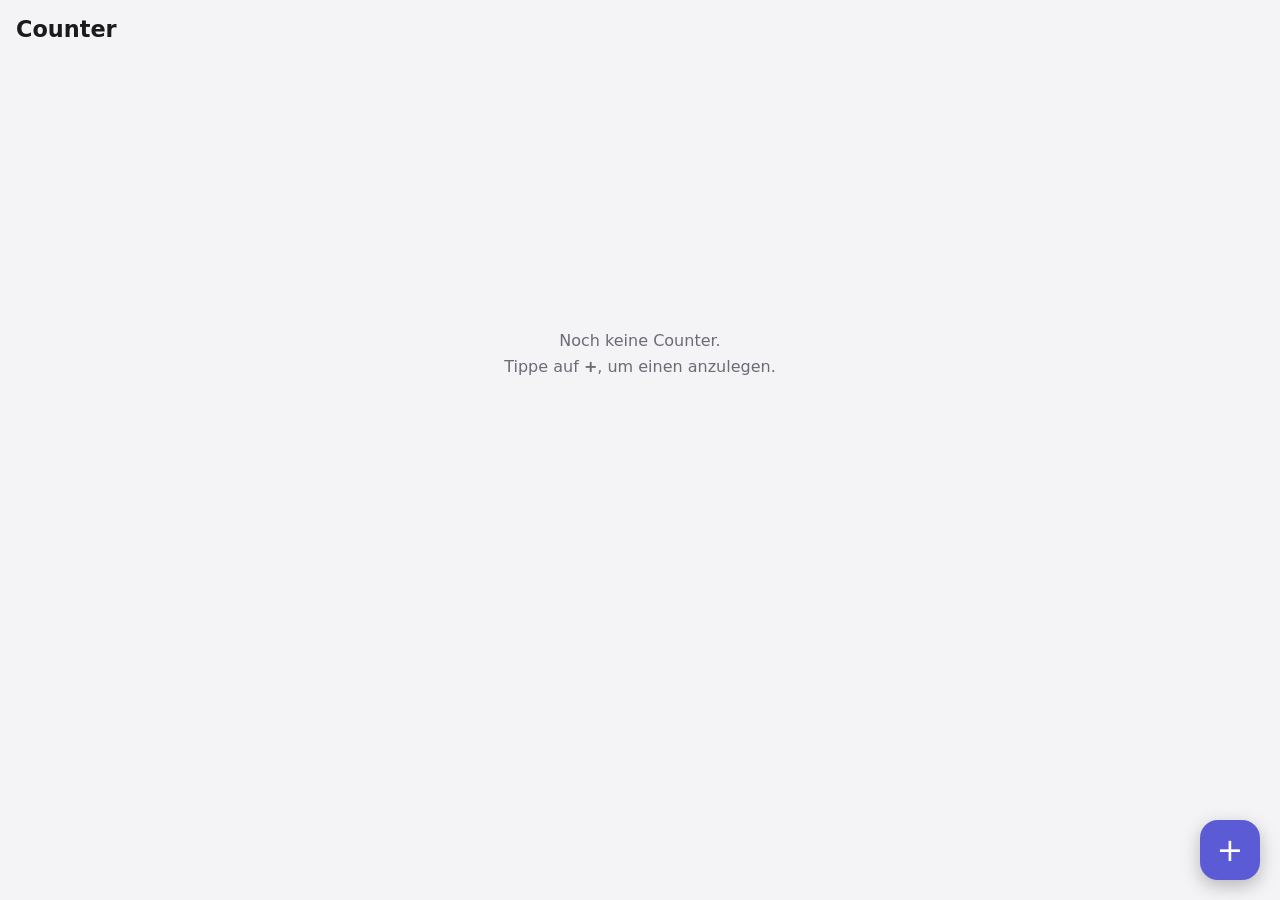
==== index.html @ d5157257 "V1" ====
<!DOCTYPE html>
<html lang="de">
<head>
  <meta charset="UTF-8">
  <meta name="viewport" content="width=device-width, initial-scale=1">
  <title>Counter</title>
  <link rel="manifest" href="manifest.json">
  <script>location.replace('home/index.html');</script>
</head>
<body>
  <a href="home/index.html">Counter öffnen</a>
</body>
</html>
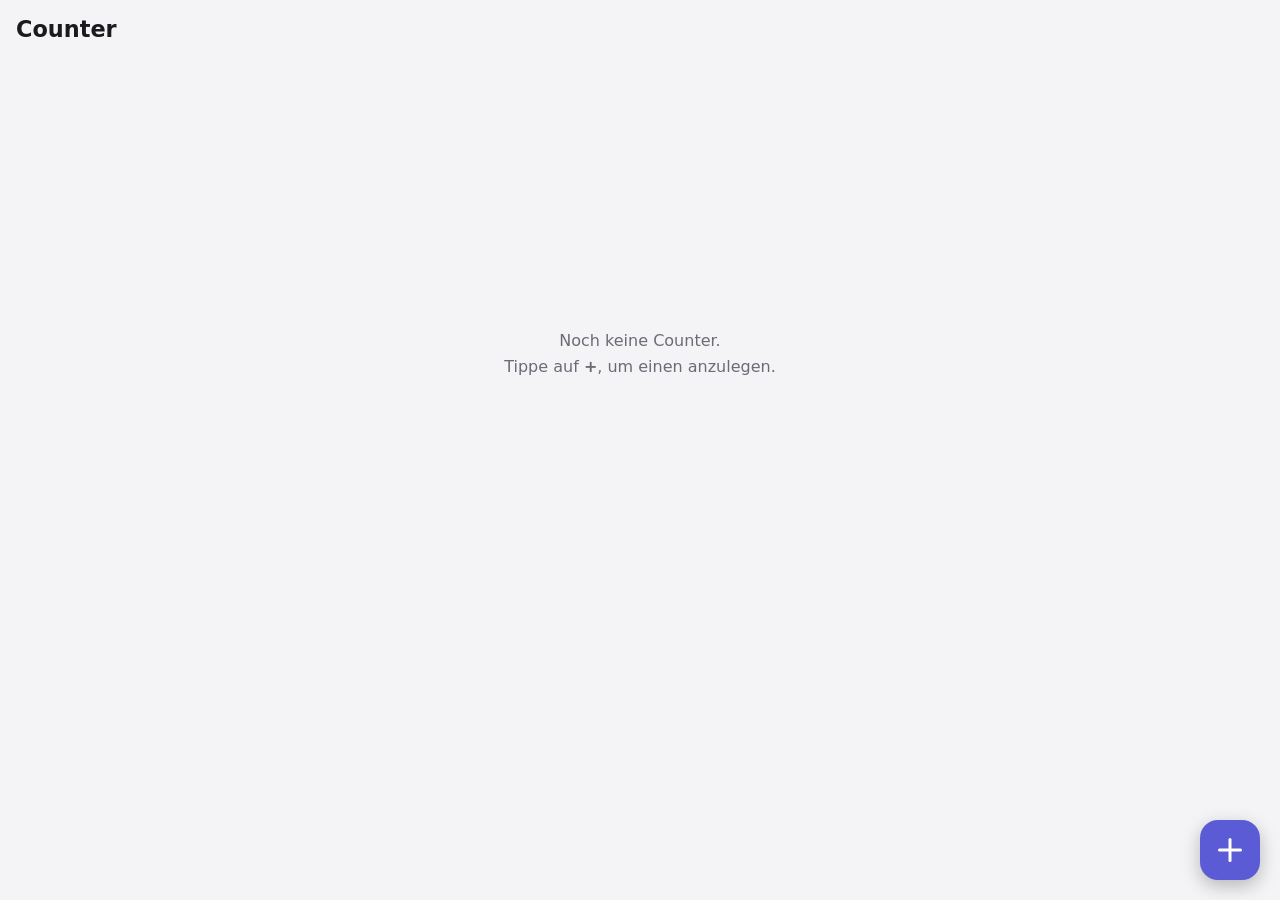
==== commit d358e47c: "main-activity now in root directory" ====
--- a/index.html
+++ b/index.html
@@ -2,12 +2,28 @@
 <html lang="de">
 <head>
   <meta charset="UTF-8">
-  <meta name="viewport" content="width=device-width, initial-scale=1">
+  <meta name="viewport" content="width=device-width, initial-scale=1, viewport-fit=cover">
+  <meta name="theme-color" content="#5b5bd6">
   <title>Counter</title>
   <link rel="manifest" href="manifest.json">
-  <script>location.replace('home/index.html');</script>
+  <link rel="icon" href="icons/icon-192.png">
+  <link rel="apple-touch-icon" href="icons/icon-192.png">
+  <link rel="stylesheet" href="shared/base.css">
+  <link rel="stylesheet" href="style.css">
 </head>
 <body>
-  <a href="home/index.html">Counter öffnen</a>
+  <header class="topbar">
+    <h1>Counter</h1>
+  </header>
+
+  <main>
+    <ul id="list" class="list"></ul>
+    <p id="empty" class="empty" hidden>Noch keine Counter.<br>Tippe auf <strong>+</strong>, um einen anzulegen.</p>
+  </main>
+
+  <a class="fab i-plus" href="new/index.html" aria-label="Neuen Counter anlegen"></a>
+
+  <script src="shared/store.js"></script>
+  <script src="scripts.js"></script>
 </body>
 </html>
--- a/shared/base.css
+++ b/shared/base.css
@@ -0,0 +1,93 @@
+:root {
+  --bg: #f4f4f7;
+  --surface: #ffffff;
+  --text: #1b1b1f;
+  --muted: #6b6b76;
+  --border: #e3e3e8;
+  --danger: #d93838;
+  --radius: 16px;
+  color-scheme: light dark;
+}
+
+@media (prefers-color-scheme: dark) {
+  :root {
+    --bg: #121215;
+    --surface: #1e1e23;
+    --text: #f1f1f4;
+    --muted: #9a9aa6;
+    --border: #2c2c33;
+    --danger: #ff5c5c;
+  }
+}
+
+* { box-sizing: border-box; }
+
+html, body {
+  margin: 0;
+  background: var(--bg);
+  color: var(--text);
+  font-family: system-ui, -apple-system, "Segoe UI", Roboto, sans-serif;
+  -webkit-tap-highlight-color: transparent;
+}
+
+button { font: inherit; cursor: pointer; }
+
+/* Plus/Minus als gezeichnete Balken statt Schriftzeichen: immer exakt mittig. */
+.i-plus, .i-minus { position: relative; }
+
+.i-plus::before,
+.i-plus::after,
+.i-minus::before {
+  content: '';
+  position: absolute;
+  left: 50%;
+  top: 50%;
+  width: var(--icon-size, 18px);
+  height: var(--icon-stroke, 3px);
+  border-radius: var(--icon-stroke, 3px);
+  background: currentColor;
+  transform: translate(-50%, -50%);
+}
+
+.i-plus::after { transform: translate(-50%, -50%) rotate(90deg); }
+
+.topbar {
+  position: sticky;
+  top: 0;
+  display: flex;
+  align-items: center;
+  gap: 12px;
+  padding: 16px;
+  padding-top: calc(16px + env(safe-area-inset-top));
+  background: var(--bg);
+  z-index: 10;
+}
+
+.topbar h1 {
+  margin: 0;
+  font-size: 1.4rem;
+  flex: 1;
+  overflow: hidden;
+  text-overflow: ellipsis;
+  white-space: nowrap;
+}
+
+.back {
+  display: grid;
+  place-items: center;
+  width: 40px;
+  height: 40px;
+  border-radius: 50%;
+  color: var(--text);
+  text-decoration: none;
+  background: var(--surface);
+  border: 1px solid var(--border);
+}
+
+.back svg { width: 20px; height: 20px; display: block; }
+
+main {
+  padding: 0 16px calc(32px + env(safe-area-inset-bottom));
+  max-width: 600px;
+  margin: 0 auto;
+}
--- a/style.css
+++ b/style.css
@@ -0,0 +1,99 @@
+main { padding-bottom: 100px; }
+
+.list {
+  list-style: none;
+  margin: 0;
+  padding: 0;
+  display: grid;
+  gap: 12px;
+}
+
+.card {
+  display: flex;
+  align-items: center;
+  gap: 12px;
+  padding: 14px 14px 14px 18px;
+  background: var(--surface);
+  border: 1px solid var(--border);
+  border-left: 6px solid var(--accent);
+  border-radius: var(--radius);
+}
+
+.card-link {
+  flex: 1;
+  min-width: 0;
+  color: inherit;
+  text-decoration: none;
+}
+
+.card-name {
+  font-weight: 600;
+  font-size: 1.1rem;
+  overflow: hidden;
+  text-overflow: ellipsis;
+  white-space: nowrap;
+}
+
+.card-meta {
+  color: var(--muted);
+  font-size: 0.9rem;
+  margin-top: 2px;
+}
+
+.card-total {
+  font-size: 1.8rem;
+  font-weight: 700;
+  font-variant-numeric: tabular-nums;
+  min-width: 2ch;
+  text-align: right;
+}
+
+.card-plus {
+  width: 52px;
+  height: 52px;
+  border-radius: 50%;
+  border: none;
+  background: var(--accent);
+  color: #fff;
+  --icon-size: 20px;
+  flex-shrink: 0;
+  transition: transform 0.1s;
+}
+
+.card-plus:active { transform: scale(0.9); }
+
+.card-minus {
+  width: 52px;
+  height: 52px;
+  border-radius: 50%;
+  border: 2px solid var(--accent);
+  background: transparent;
+  color: var(--accent);
+  --icon-size: 20px;
+  flex-shrink: 0;
+  transition: transform 0.1s;
+}
+
+.card-minus:active { transform: scale(0.9); }
+.card-minus:disabled { opacity: 0.45; }
+
+.empty {
+  text-align: center;
+  color: var(--muted);
+  margin-top: 30vh;
+  line-height: 1.6;
+}
+
+.fab {
+  position: fixed;
+  right: 20px;
+  bottom: calc(20px + env(safe-area-inset-bottom));
+  width: 60px;
+  height: 60px;
+  border-radius: 18px;
+  background: #5b5bd6;
+  color: #fff;
+  --icon-size: 24px;
+  text-decoration: none;
+  box-shadow: 0 6px 18px rgba(0, 0, 0, 0.25);
+}
